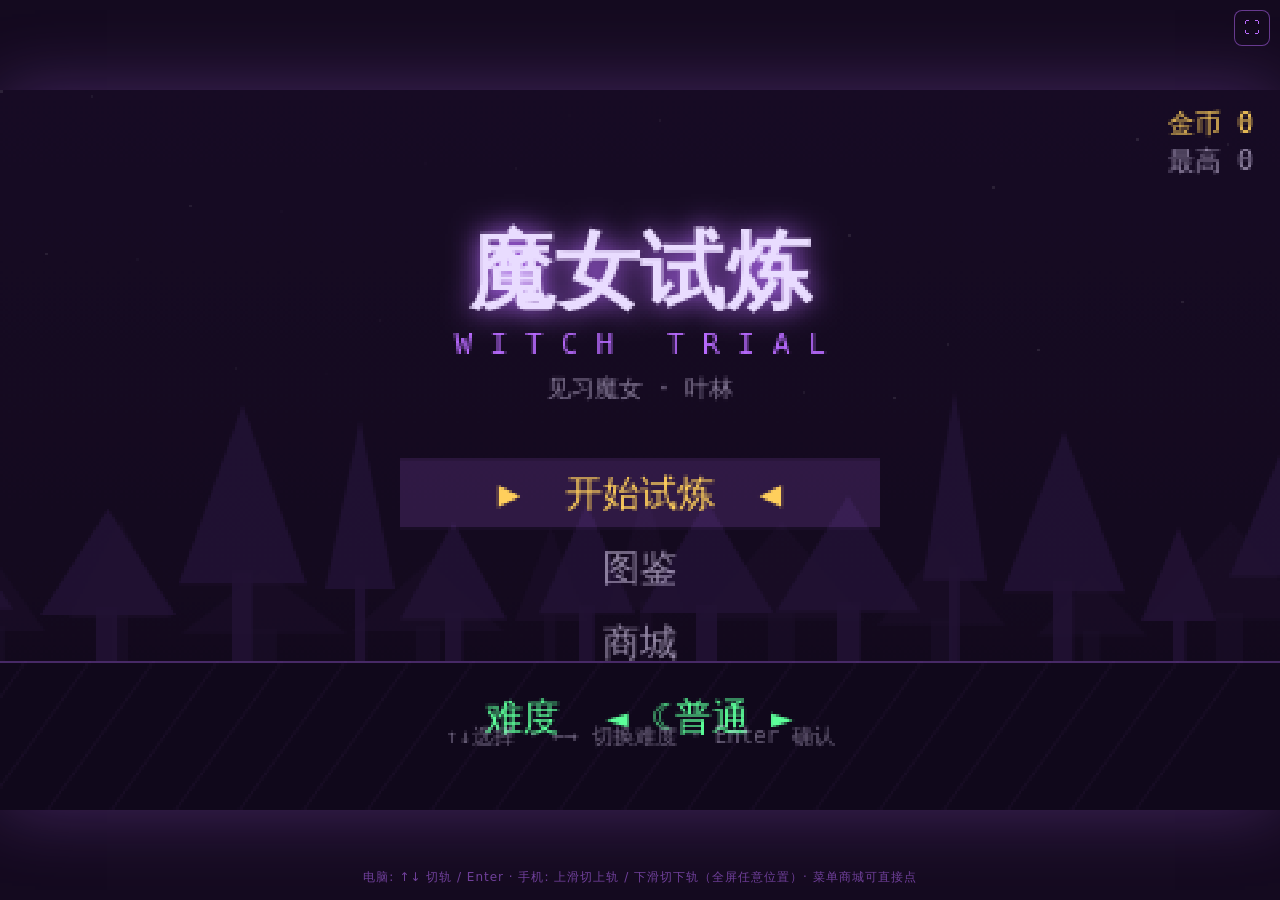
==== index.html @ e9c4cd3f "fix: 手机改为横屏自然铺满(去除CSS旋转坐标错乱)+竖屏请横屏遮罩; fix: 修复触屏笔记本误判遮罩挡住鼠标; fix:扫掠碰撞判定修复高速障碍漏检不受伤; fix: 收集物与障碍拉开间距避免" ====
<!DOCTYPE html>
<html lang="zh-CN">
<head>
  <meta charset="UTF-8" />
  <meta http-equiv="Cache-Control" content="no-cache, no-store, must-revalidate" />
  <meta http-equiv="Pragma" content="no-cache" />
  <meta http-equiv="Expires" content="0" />
  <meta name="viewport" content="width=device-width, initial-scale=1.0, maximum-scale=1.0, user-scalable=no, viewport-fit=cover" />
  <meta name="mobile-web-app-capable" content="yes" />
  <meta name="apple-mobile-web-app-capable" content="yes" />
  <title>魔女试炼 / Witch Trial</title>
  <link rel="stylesheet" href="./css/style.css" />
</head>
<body>
  <div id="stage">
    <canvas id="game"></canvas>
    <div id="hint">电脑: ↑↓ 切轨 / Enter · 手机: 上滑切上轨 / 下滑切下轨（全屏任意位置）· 菜单商城可直接点</div>
  </div>
  <div id="rotateTip">
    <div class="icon">📱</div>
    <div class="txt">请横屏握持手机</div>
    <div class="sub">Please rotate your device to landscape</div>
  </div>
  <div id="fsBtn" title="全屏">⛶</div>
  <script>
    // 全屏支持：点击按钮进入/退出全屏（移动端横屏全屏体验）
    (function () {
      const btn = document.getElementById("fsBtn");
      function isFs() { return document.fullscreenElement || document.webkitFullscreenElement; }
      function toggleFs() {
        const el = document.documentElement;
        if (!isFs()) {
          const req = el.requestFullscreen || el.webkitRequestFullscreen;
          if (req) req.call(el);
          // 尝试锁定为横屏（部分移动端支持）
          if (screen.orientation && screen.orientation.lock) {
            screen.orientation.lock("landscape").catch(() => {});
          }
        } else {
          const exit = document.exitFullscreen || document.webkitExitFullscreen;
          if (exit) exit.call(document);
        }
      }
      btn.addEventListener("click", toggleFs);
      document.addEventListener("fullscreenchange", () => {
        btn.textContent = isFs() ? "🗕" : "⛶";
      });
    })();
  </script>
  <script type="module" src="./src/main.js?v=20260807d"></script>
</body>
</html>
---- css/style.css ----
:root {
  --bg: #140a1f;
  --neon: #b96bff;
  --cyan: #4fe0d0;
  --gold: #ffcf5c;
}

* { margin: 0; padding: 0; box-sizing: border-box; }

html, body {
  width: 100%;
  height: 100%;
  background: var(--bg);
  overflow: hidden;
  font-family: "Segoe UI", system-ui, sans-serif;
  /* 移动端：禁止选中、长按菜单、下拉刷新/回弹 */
  user-select: none;
  -webkit-user-select: none;
  -webkit-touch-callout: none;
  overscroll-behavior: none;
  touch-action: none;
}

#stage {
  width: 100vw;
  height: 100vh;
  display: flex;
  align-items: center;
  justify-content: center;
  position: relative;
}

#game {
  image-rendering: pixelated;
  image-rendering: crisp-edges;
  background: #000;
  box-shadow: 0 0 70px rgba(185, 107, 255, 0.28);
  touch-action: none;
  -webkit-tap-highlight-color: transparent;
}

#hint {
  position: absolute;
  bottom: 14px;
  left: 50%;
  transform: translateX(-50%);
  width: 92%;
  max-width: 900px;
  text-align: center;
  color: rgba(185, 107, 255, 0.55);
  font-size: 12px;
  letter-spacing: 1px;
  line-height: 1.4;
  user-select: none;
  pointer-events: none;
  white-space: normal;/* 允许换行，避免小屏文字被截断/重叠 */
}

/* 小屏进一步缩小提示字号，防止重叠 */
@media (max-width: 560px) {
  #hint { font-size: 10px; letter-spacing: 0.5px; }
}

/* 竖屏旋转提示遮罩：手机竖着拿时提示"请横屏"，横过来自动消失。
   不再对画面做 CSS 旋转，避免坐标错乱。 */
#rotateTip {
  display: none;
  position: fixed;
  inset: 0;
  z-index: 100;
  background: var(--bg);
  color: var(--neon);
  flex-direction: column;
  align-items: center;
  justify-content: center;
  gap: 18px;
  text-align: center;
  padding: 24px;
}
#rotateTip .icon {
  font-size: 64px;
  animation: rotateHint 1.8s ease-in-out infinite;
}
#rotateTip .txt { font-size: 18px; letter-spacing: 2px; line-height: 1.6; }
#rotateTip .sub { font-size: 13px; color: rgba(185,107,255,0.6); }

@keyframes rotateHint {
  0%, 100% { transform: rotate(0deg); }
  50% { transform: rotate(90deg); }
}

/* 仅在竖屏(高>宽)的触摸设备上显示"请横屏"提示 */
body.portrait #rotateTip { display: flex; }

/* 保险：支持悬停的设备（桌面鼠标）永远不显示遮罩，避免挡住点击 */
@media (hover: hover) and (pointer: fine) {
  #rotateTip { display: none !important; }
}

/* 全屏按钮：右上角悬浮，点击进入/退出全屏 */
#fsBtn {
  position: fixed;
  top: 10px;
  right: 10px;
  z-index: 50;
  width: 36px;
  height: 36px;
  border: 1px solid rgba(185, 107, 255, 0.5);
  border-radius: 8px;
  background: rgba(20, 10, 31, 0.6);
  color: var(--neon);
  font-size: 16px;
  line-height: 34px;
  text-align: center;
  cursor: pointer;
  -webkit-tap-highlight-color: transparent;
}
#fsBtn:active { background: rgba(185, 107, 255, 0.25); }
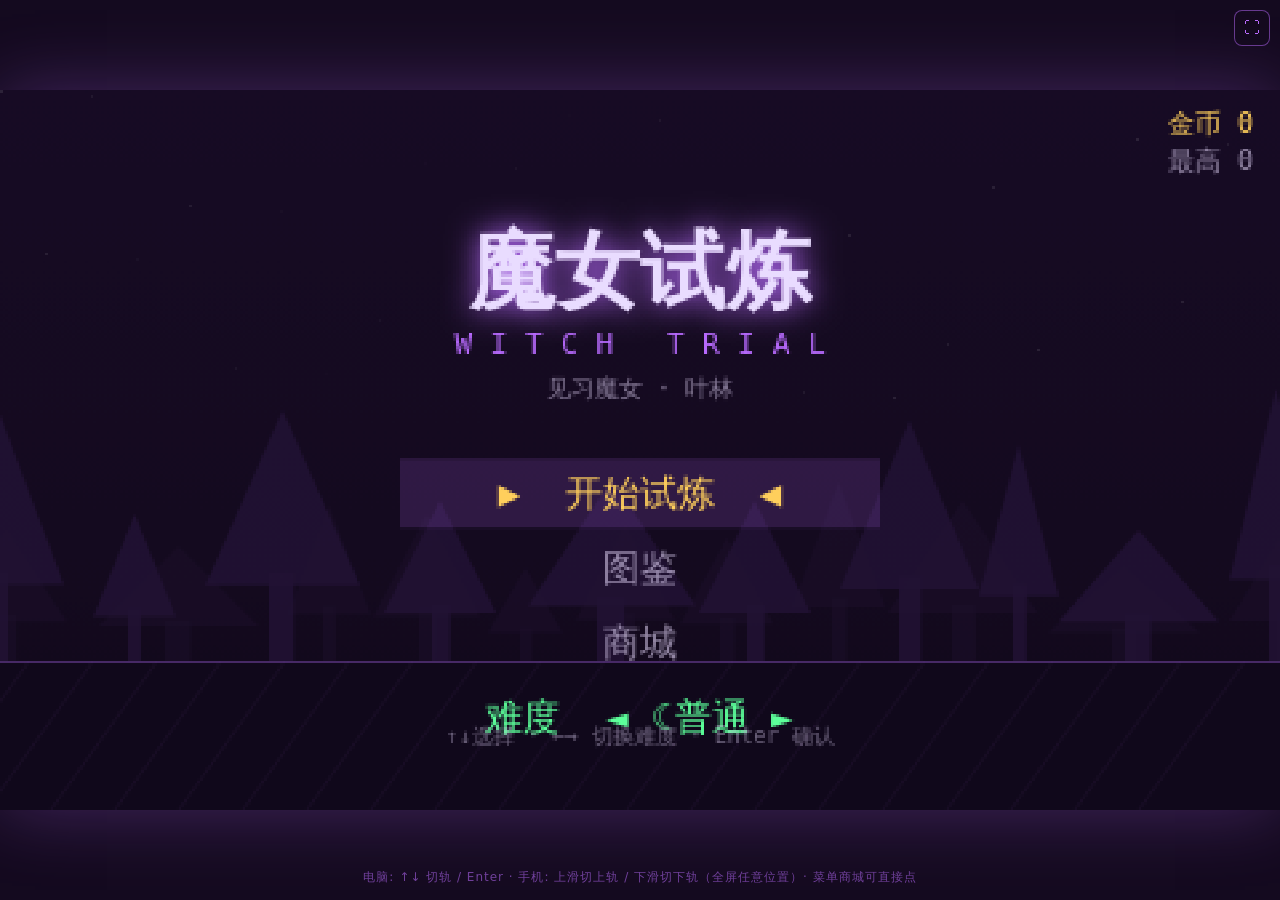
==== commit ab4b44c0: "fix: 手机改为固定横屏(CSS旋转舞台自动铺满竖屏)并修正触摸坐标/滑动方向反变换; fix: 删除会挡住鼠标点击的请横屏遮罩; revert: 障碍与收集物恢复原规律生成(去除gap/burst" ====
--- a/index.html
+++ b/index.html
@@ -15,11 +15,6 @@
   <div id="stage">
     <canvas id="game"></canvas>
     <div id="hint">电脑: ↑↓ 切轨 / Enter · 手机: 上滑切上轨 / 下滑切下轨（全屏任意位置）· 菜单商城可直接点</div>
-  </div>
-  <div id="rotateTip">
-    <div class="icon">📱</div>
-    <div class="txt">请横屏握持手机</div>
-    <div class="sub">Please rotate your device to landscape</div>
   </div>
   <div id="fsBtn" title="全屏">⛶</div>
   <script>
@@ -47,6 +42,6 @@
       });
     })();
   </script>
-  <script type="module" src="./src/main.js?v=20260807d"></script>
+  <script type="module" src="./src/main.js?v=20260807e"></script>
 </body>
 </html>
--- a/css/style.css
+++ b/css/style.css
@@ -61,40 +61,20 @@
   #hint { font-size: 10px; letter-spacing: 0.5px; }
 }
 
-/* 竖屏旋转提示遮罩：手机竖着拿时提示"请横屏"，横过来自动消失。
-   不再对画面做 CSS 旋转，避免坐标错乱。 */
-#rotateTip {
-  display: none;
+/* ===== 固定横屏：手机竖着拿时，用 CSS 把整个舞台顺时针旋转 90°，
+   让 16:9 横屏内容自动铺满整块竖屏，无需玩家手动转手机。
+   仅在 body.forceLandscape（由 JS 在竖屏移动设备时添加）时启用。
+   canvas 的触摸坐标反变换在 Input.js 中对应处理。 ===== */
+body.forceLandscape #stage {
   position: fixed;
-  inset: 0;
-  z-index: 100;
-  background: var(--bg);
-  color: var(--neon);
-  flex-direction: column;
-  align-items: center;
-  justify-content: center;
-  gap: 18px;
-  text-align: center;
-  padding: 24px;
-}
-#rotateTip .icon {
-  font-size: 64px;
-  animation: rotateHint 1.8s ease-in-out infinite;
-}
-#rotateTip .txt { font-size: 18px; letter-spacing: 2px; line-height: 1.6; }
-#rotateTip .sub { font-size: 13px; color: rgba(185,107,255,0.6); }
-
-@keyframes rotateHint {
-  0%, 100% { transform: rotate(0deg); }
-  50% { transform: rotate(90deg); }
-}
-
-/* 仅在竖屏(高>宽)的触摸设备上显示"请横屏"提示 */
-body.portrait #rotateTip { display: flex; }
-
-/* 保险：支持悬停的设备（桌面鼠标）永远不显示遮罩，避免挡住点击 */
-@media (hover: hover) and (pointer: fine) {
-  #rotateTip { display: none !important; }
+  top: 0;
+  left: 0;
+  /* 旋转后宽高互换：容器宽=视口高，容器高=视口宽 */
+  width: 100vh;
+  height: 100vw;
+  transform-origin: top left;
+  /* 顺时针旋转 90° 后平移回可视区域 */
+  transform: translateX(100vw) rotate(90deg);
 }
 
 /* 全屏按钮：右上角悬浮，点击进入/退出全屏 */
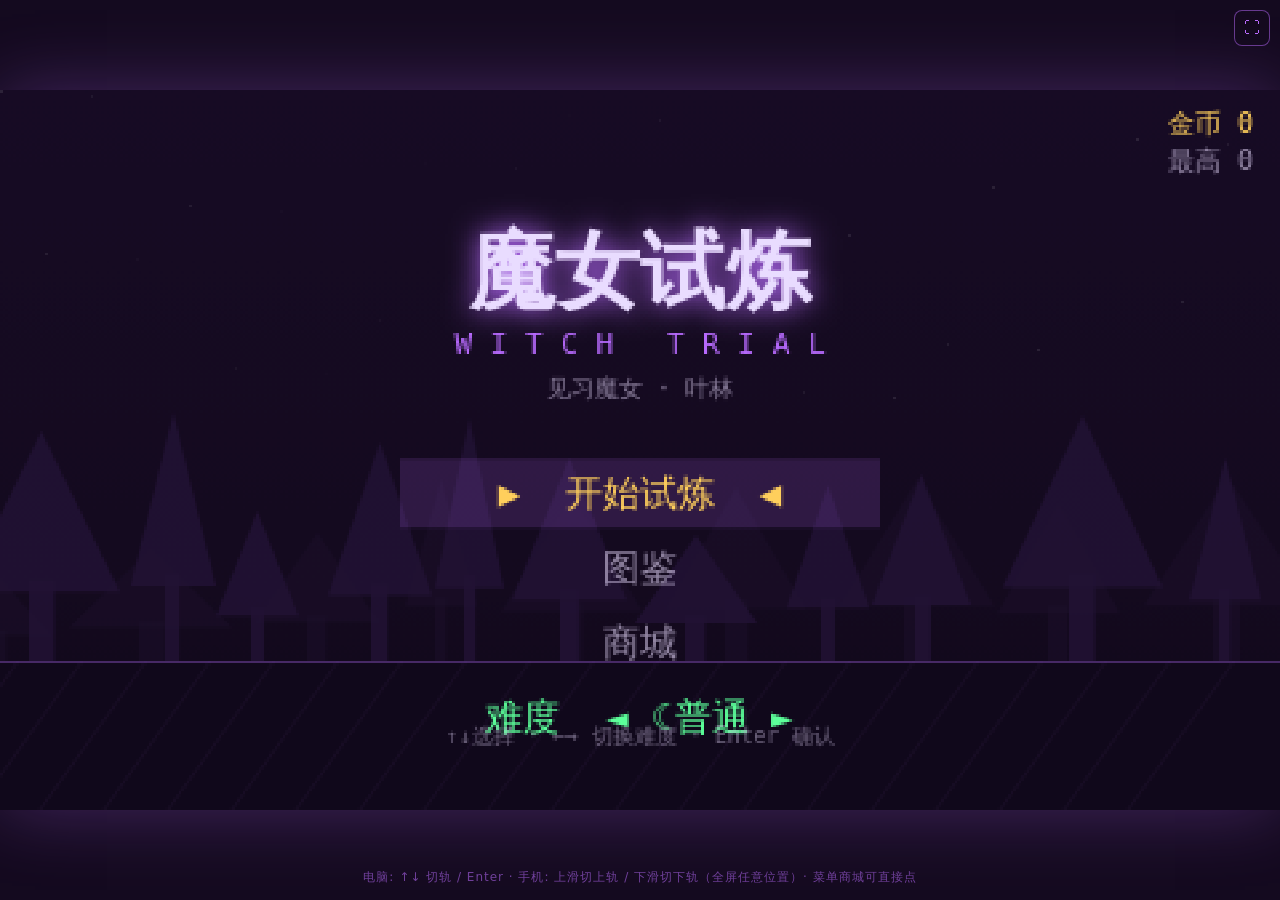
==== commit b0111e67: "fix: 彻底移除 CSS 旋转与坐标反变换,恢复最稳的自然缩放居中; 鼠标/触摸坐标一律直接映射, 保留滑动手势, 手机横过来即铺满 16:9" ====
--- a/index.html
+++ b/index.html
@@ -42,6 +42,6 @@
       });
     })();
   </script>
-  <script type="module" src="./src/main.js?v=20260807e"></script>
+  <script type="module" src="./src/main.js?v=20260807f"></script>
 </body>
 </html>
--- a/css/style.css
+++ b/css/style.css
@@ -61,22 +61,6 @@
   #hint { font-size: 10px; letter-spacing: 0.5px; }
 }
 
-/* ===== 固定横屏：手机竖着拿时，用 CSS 把整个舞台顺时针旋转 90°，
-   让 16:9 横屏内容自动铺满整块竖屏，无需玩家手动转手机。
-   仅在 body.forceLandscape（由 JS 在竖屏移动设备时添加）时启用。
-   canvas 的触摸坐标反变换在 Input.js 中对应处理。 ===== */
-body.forceLandscape #stage {
-  position: fixed;
-  top: 0;
-  left: 0;
-  /* 旋转后宽高互换：容器宽=视口高，容器高=视口宽 */
-  width: 100vh;
-  height: 100vw;
-  transform-origin: top left;
-  /* 顺时针旋转 90° 后平移回可视区域 */
-  transform: translateX(100vw) rotate(90deg);
-}
-
 /* 全屏按钮：右上角悬浮，点击进入/退出全屏 */
 #fsBtn {
   position: fixed;
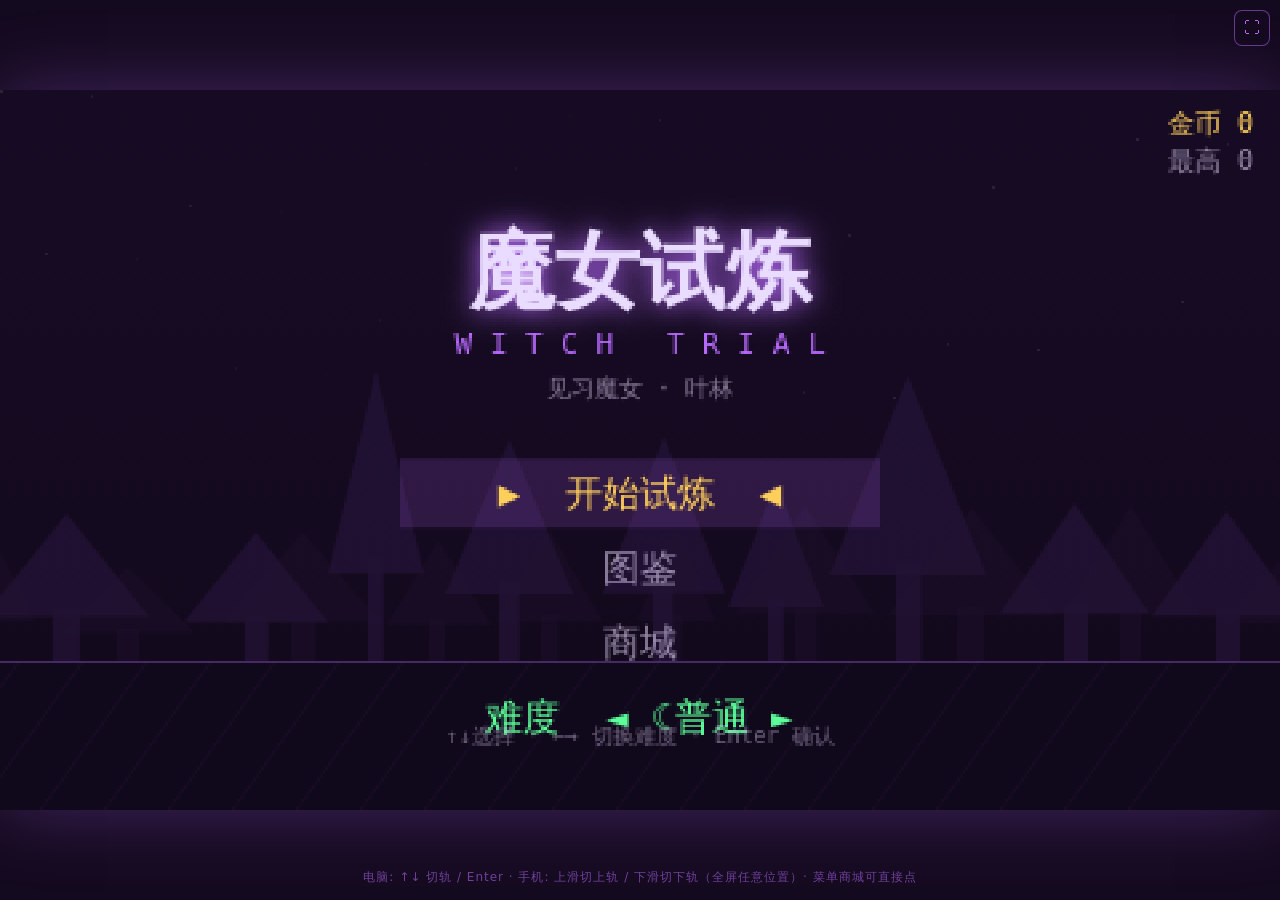
==== commit 866cd8bc: "修复上一版音频重写引入的卡死问题：Audio模块全面try/catch兜底+引擎场景切换/循环容错，避免声音子系统异常拖垮整个游戏" ====
--- a/index.html
+++ b/index.html
@@ -42,6 +42,6 @@
       });
     })();
   </script>
-  <script type="module" src="./src/main.js?v=20260807f"></script>
+  <script type="module" src="./src/main.js?v=20260811a"></script>
 </body>
 </html>
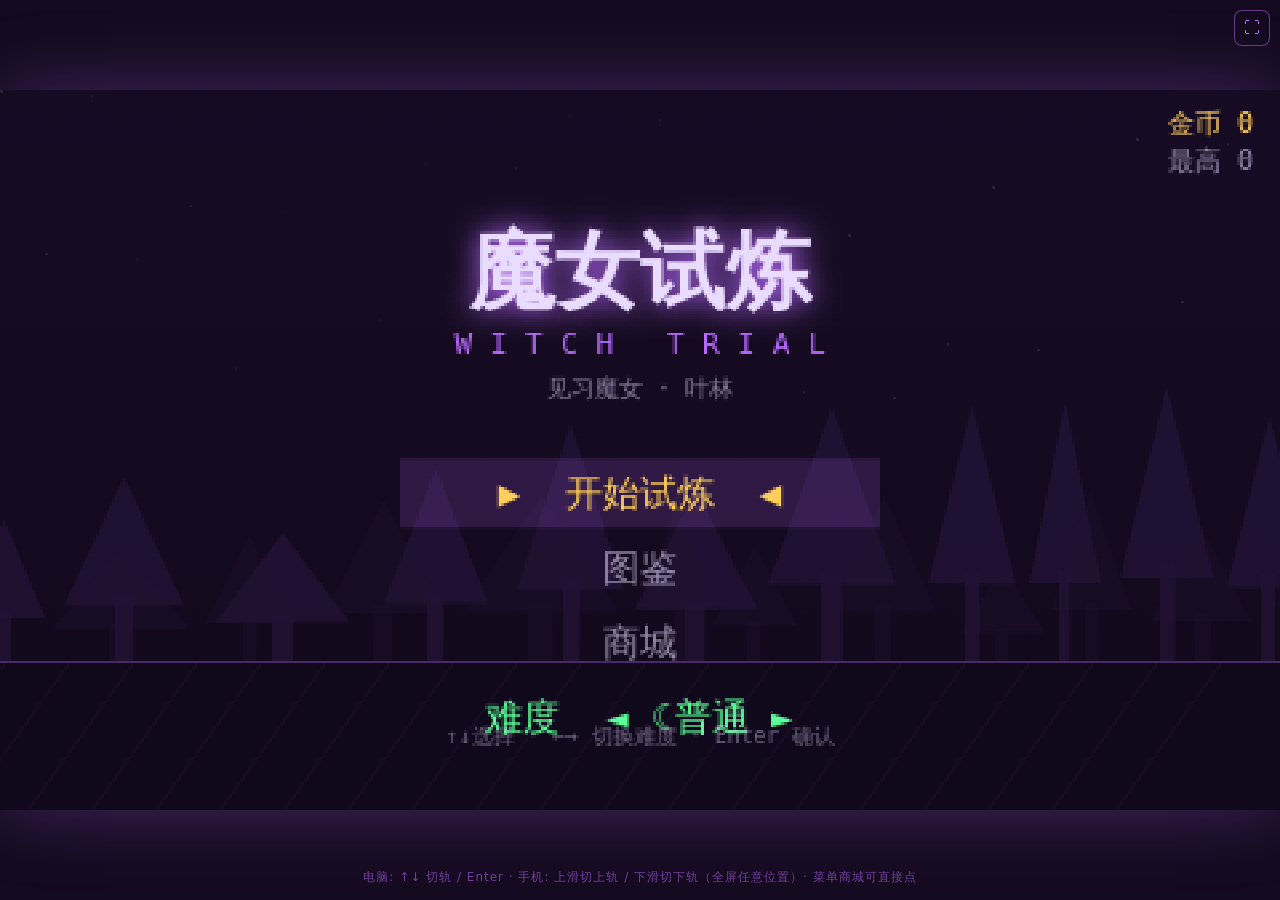
==== commit e0b5581f: "修复关卡目标达成/Boss战胜负结算等场景切换的异步竞态：防止goalT超时条件持续成立导致重复播放click音效（巨大噪音）与重复触发切场景（切换错乱、卡住、胜利画面被覆盖）" ====
--- a/index.html
+++ b/index.html
@@ -42,6 +42,6 @@
       });
     })();
   </script>
-  <script type="module" src="./src/main.js?v=20260811a"></script>
+  <script type="module" src="./src/main.js?v=20260811b"></script>
 </body>
 </html>
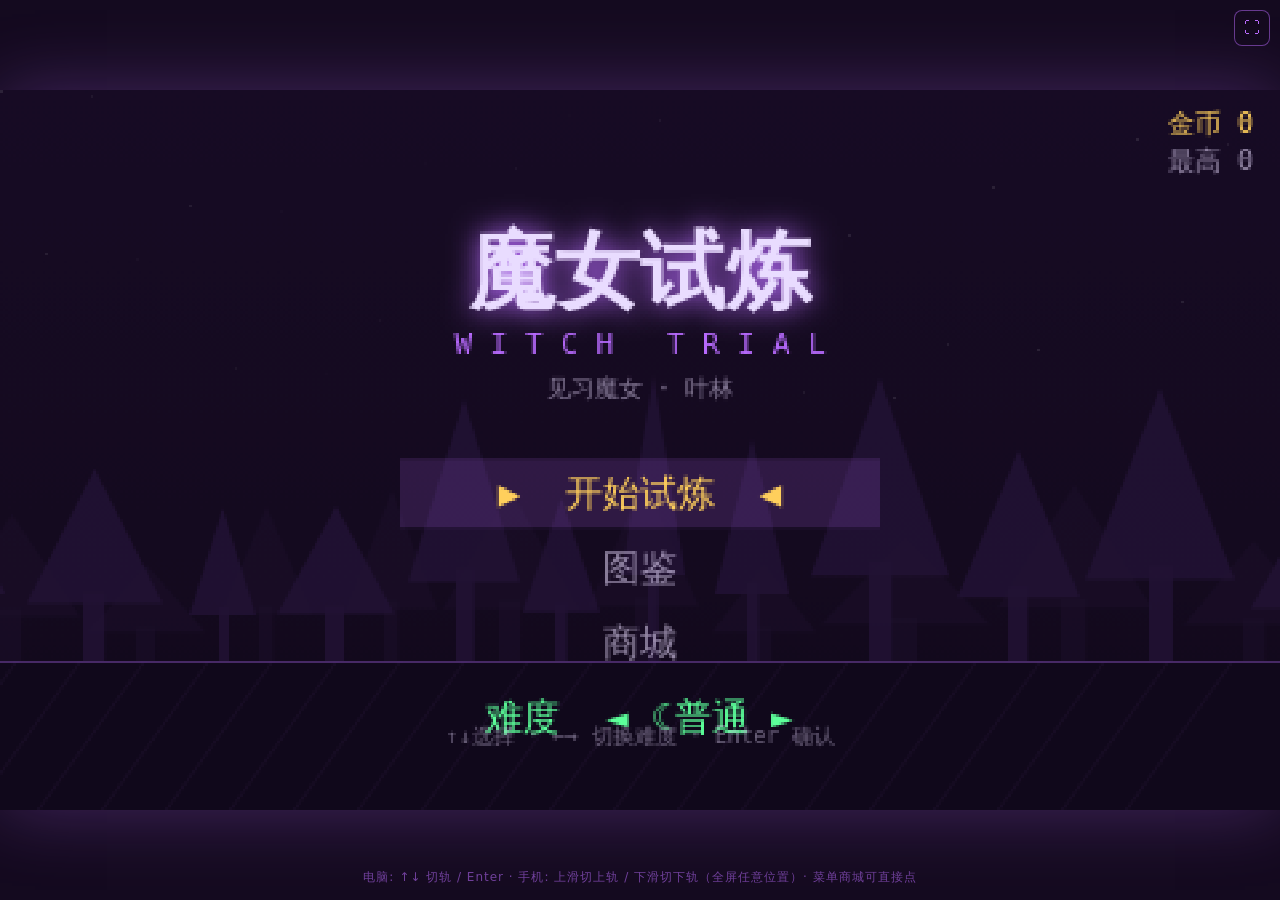
==== commit aa7b4235: "修复对话结束进关卡的卡顿/偶发进不去问题，并降低星星拾取音效的刺耳音量 1) 场景切换全部改为'预取+缓存 Promise'：对话/结算展示期间提前后台加载下一场景模块，点击时通常已加载完毕，避免点击" ====
--- a/index.html
+++ b/index.html
@@ -42,6 +42,6 @@
       });
     })();
   </script>
-  <script type="module" src="./src/main.js?v=20260811b"></script>
+  <script type="module" src="./src/main.js?v=20260811c"></script>
 </body>
 </html>
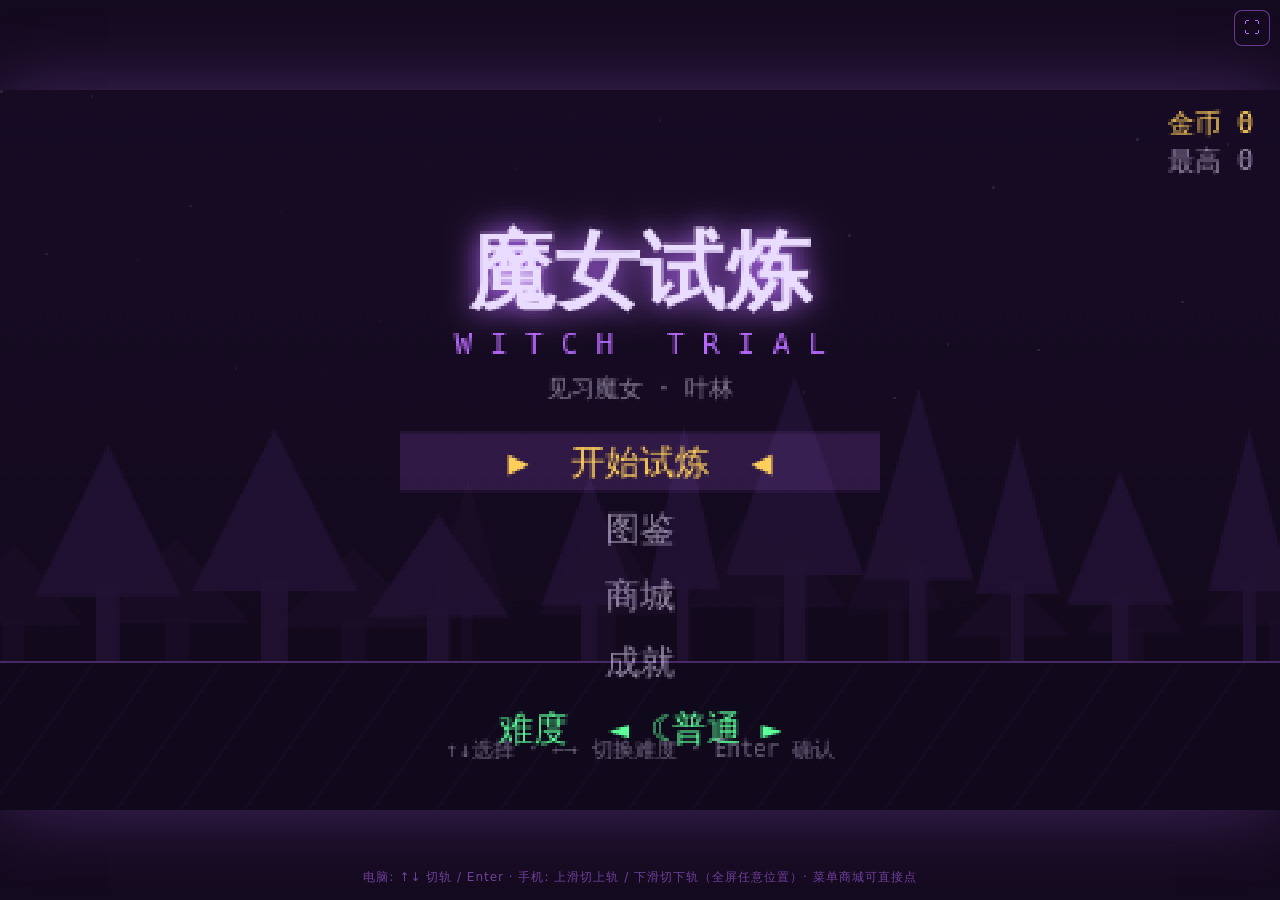
==== commit 5faceced: "feat: 加入黄金魔女设定图与剧情对话；新增成就系统（20个成就+隐藏+菱形图标）；修复手机端场景衔接 Bug 1) 【黄金魔女】assets/golden-witch.png 已加入资产；Code" ====
--- a/index.html
+++ b/index.html
@@ -42,6 +42,6 @@
       });
     })();
   </script>
-  <script type="module" src="./src/main.js?v=20260811c"></script>
+  <script type="module" src="./src/main.js?v=20260811d"></script>
 </body>
 </html>
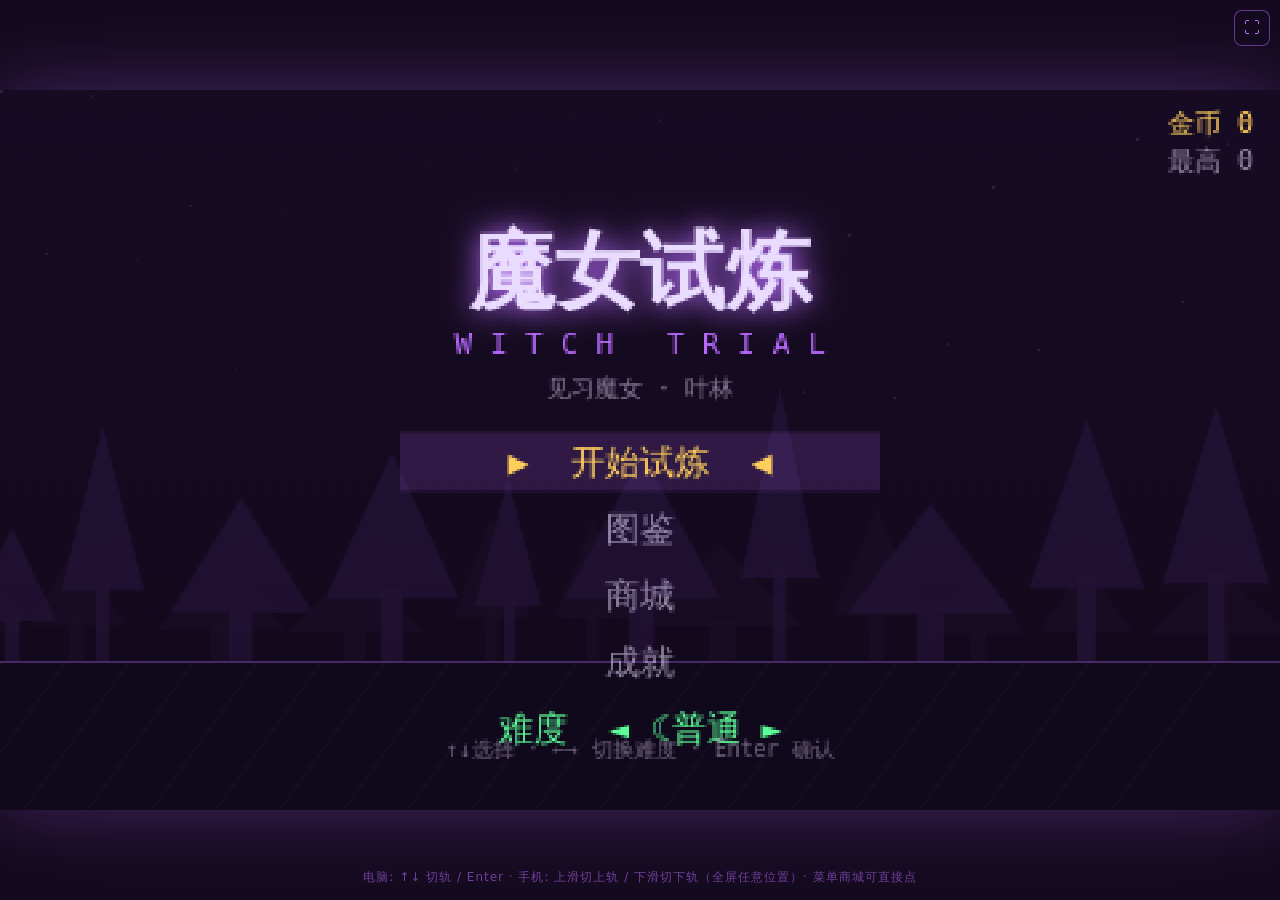
==== commit b51e1a3e: "fix: 成就面板/图鉴角色页加滚动、去除IntroScene露娜对话、皮肤默认改名森林魔女、更新README 1) AchievementsScene + CodexScene 角色页加入 ↑↓/滑" ====
--- a/index.html
+++ b/index.html
@@ -42,6 +42,6 @@
       });
     })();
   </script>
-  <script type="module" src="./src/main.js?v=20260811d"></script>
+  <script type="module" src="./src/main.js?v=20260811e"></script>
 </body>
 </html>
